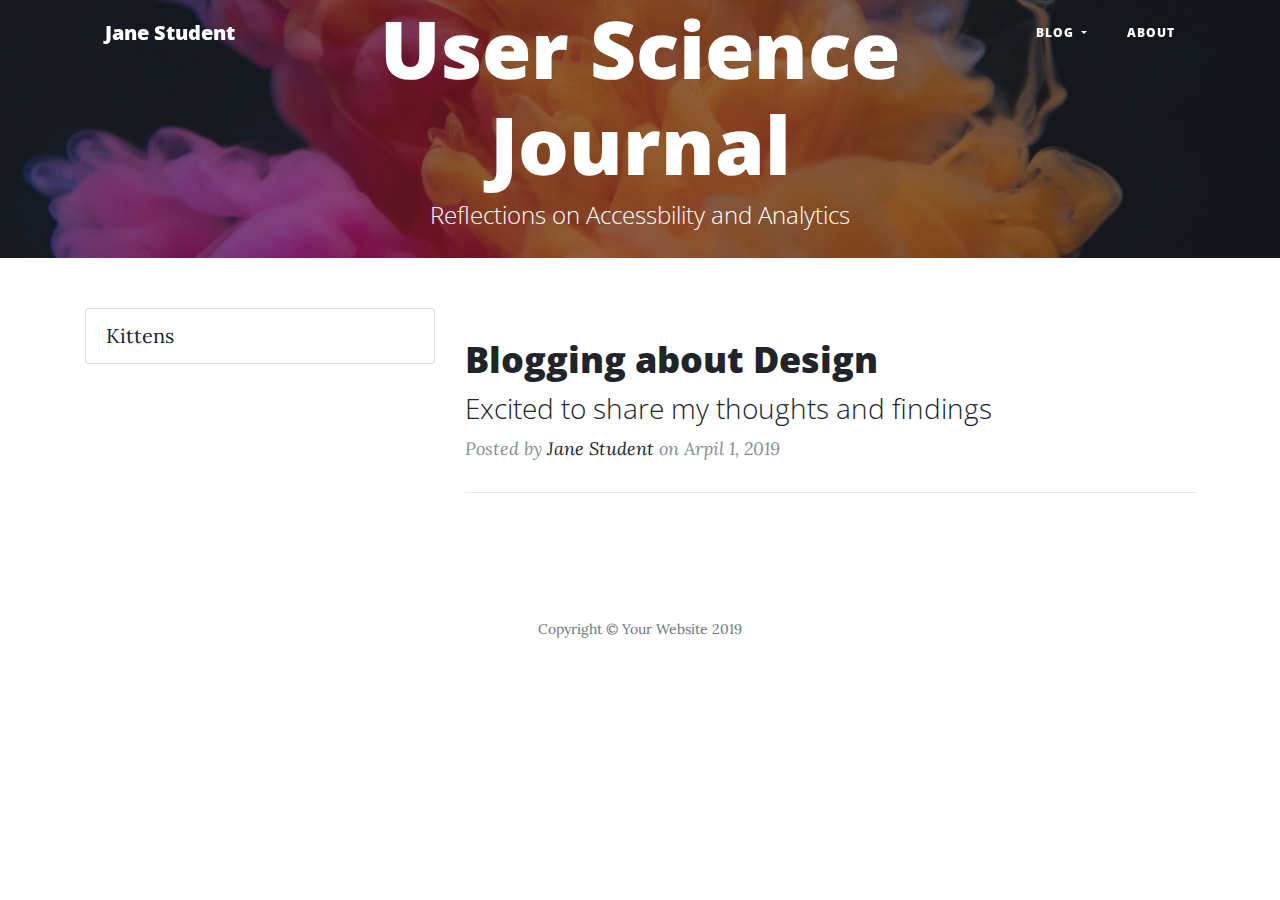
==== index.html @ 09809a97 "first commit" ====
<!DOCTYPE html>
<html lang="en">

<head>
  <meta charset="utf-8">
  <meta name="viewport" content="width=device-width, initial-scale=1, shrink-to-fit=no">
  <meta name="description" content="">
  <meta name="author" content="">

  <title>User Science Journal</title>

  <!-- Bootstrap core CSS -->
  <link href="https://stackpath.bootstrapcdn.com/bootstrap/4.3.1/css/bootstrap.min.css " rel="stylesheet">

  <!-- Custom fonts for this template -->
  <link rel="stylesheet" href="https://use.fontawesome.com/releases/v5.7.2/css/all.css" integrity="sha384-fnmOCqbTlWIlj8LyTjo7mOUStjsKC4pOpQbqyi7RrhN7udi9RwhKkMHpvLbHG9Sr"
    crossorigin="anonymous">
  <link href='https://fonts.googleapis.com/css?family=Lora:400,700,400italic,700italic' rel='stylesheet' type='text/css'>
  <link href='https://fonts.googleapis.com/css?family=Open+Sans:300italic,400italic,600italic,700italic,800italic,400,300,600,700,800'
    rel='stylesheet' type='text/css'>

  <!-- Custom styles for this template -->
  <link href="css/clean-blog.min.css" rel="stylesheet">
  <link href="css/style.css" rel="stylesheet">
  
  <link rel="apple-touch-icon" sizes="57x57" href="apple-icon-57x57.png">
  <link rel="apple-touch-icon" sizes="60x60" href="apple-icon-60x60.png">
  <link rel="apple-touch-icon" sizes="72x72" href="apple-icon-72x72.png">
  <link rel="apple-touch-icon" sizes="76x76" href="apple-icon-76x76.png">
  <link rel="apple-touch-icon" sizes="114x114" href="apple-icon-114x114.png">
  <link rel="apple-touch-icon" sizes="120x120" href="apple-icon-120x120.png">
  <link rel="apple-touch-icon" sizes="144x144" href="apple-icon-144x144.png">
  <link rel="apple-touch-icon" sizes="152x152" href="apple-icon-152x152.png">
  <link rel="apple-touch-icon" sizes="180x180" href="apple-icon-180x180.png">
  <link rel="icon" type="image/png" sizes="192x192" href="android-icon-192x192.png">
  <link rel="icon" type="image/png" sizes="32x32" href="favicon-32x32.png">
  <link rel="icon" type="image/png" sizes="96x96" href="favicon-96x96.png">
  <link rel="icon" type="image/png" sizes="16x16" href="favicon-16x16.png">
  <link rel="manifest" href="manifest.json">
  <meta name="msapplication-TileColor" content="#ffffff">
  <meta name="msapplication-TileImage" content="ms-icon-144x144.png">
  <meta name="theme-color" content="#ffffff">

</head>

<body>

  <!-- Navigation -->
  <nav class="navbar navbar-expand-lg navbar-light fixed-top" id="mainNav">
    <div class="container">
      <a class="navbar-brand" href="index.html">Jane Student</a>
      <button class="navbar-toggler navbar-toggler-right" type="button" data-toggle="collapse" data-target="#navbarResponsive"
        aria-controls="navbarResponsive" aria-expanded="false" aria-label="Toggle navigation">
        Menu
        <i class="fas fa-bars"></i>
      </button>
      <div class="collapse navbar-collapse" id="navbarResponsive">
        <ul class="navbar-nav ml-auto">
          <!-- <li class="nav-item">
            <a class="nav-link" href="index.html">Home</a>
          </li> -->


          <li class="nav-item dropdown">
            <a class="nav-link dropdown-toggle" href="#" id="navbarDropdownBlog" data-toggle="dropdown" aria-haspopup="true"
              aria-expanded="false">
              Blog
            </a>
            <div class="dropdown-menu dropdown-menu-right" aria-labelledby="navbarDropdownBlog">
              <a class="dropdown-item" href="post1.html">Post 1</a>
              <a class="dropdown-item" href="post1.html">Post 2</a>
              <a class="dropdown-item" href="post1.html">Post 3</a>
              <a class="dropdown-item" href="post1.html">Post 4</a>
              <a class="dropdown-item" href="post1.html">Post 5</a>
              <a class="dropdown-item" href="post1.html">Post 6</a>
              <a class="dropdown-item" href="post1.html">Post 7</a>
              <a class="dropdown-item" href="post1.html">Post 8</a>
              <a class="dropdown-item" href="post1.html">Post 9</a>
              <a class="dropdown-item" href="post1.html">Post 10</a>
              <a class="dropdown-item" href="post1.html">Post 11</a>
            </div>
          </li>
          <li class="nav-item">
            <a class="nav-link" href="about.html">About</a>
          </li>
        </ul>
      </div>
    </div>
  </nav>

  <!-- Page Header -->
  <header class="masthead" style="background-image: url('img/abstract-art.jpg')">
    <div class="overlay"></div>
    <div class="container">
      <div class="row">
        <div class="col-lg-8 col-md-10 mx-auto">
          <div class="site-heading">
            <h1>User Science Journal</h1>
            <span class="subheading">Reflections on Accessbility and Analytics</span>

          </div>

        </div>
      </div>
    </div>
  </header>

  <!-- Main Content -->
  <div class="container">
    <div class="row">
      <div class="col-lg-4 col-md-12">
        <div class="list-group">
          <a href="index.html" class="list-group-item">Kittens</a>

        </div>
      </div>

      <div class="col-lg-8 col-md-12 mx-auto">
        <div class="post-preview">
          <a href="post1.html">
            <h2 class="post-title">
              Blogging about Design
            </h2>
            <h3 class="post-subtitle">
              Excited to share my thoughts and findings
            </h3>
          </a>
          <p class="post-meta">Posted by
            <a href="#">Jane Student</a>
            on Arpil 1, 2019</p>
        </div>
        <hr>

      </div>
    </div>
  </div>


  <!-- Footer -->
  <footer>
    <div class="container">
      <div class="row">
        <div class="col-lg-8 col-md-10 mx-auto">
          <ul class="list-inline text-center">
            <li class="list-inline-item">
              <a href="#">
                <span class="fa-stack fa-lg">
                  <i class="fas fa-circle fa-stack-2x"></i>
                  <i class="fab fa-twitter fa-stack-1x fa-inverse"></i>
                </span>
              </a>
            </li>
            <li class="list-inline-item">
              <a href="#">
                <span class="fa-stack fa-lg">
                  <i class="fas fa-circle fa-stack-2x"></i>
                  <i class="fab fa-facebook-f fa-stack-1x fa-inverse"></i>
                </span>
              </a>
            </li>
            <li class="list-inline-item">
              <a href="#">
                <span class="fa-stack fa-lg">
                  <i class="fas fa-circle fa-stack-2x"></i>
                  <i class="fab fa-github fa-stack-1x fa-inverse"></i>
                </span>
              </a>
            </li>
          </ul>
          <p class="copyright text-muted">Copyright &copy; Your Website 2019</p>
        </div>
      </div>
    </div>
  </footer>

  <!-- Bootstrap core JavaScript -->
  <script src="https://code.jquery.com/jquery-3.3.1.slim.min.js" integrity="sha384-q8i/X+965DzO0rT7abK41JStQIAqVgRVzpbzo5smXKp4YfRvH+8abtTE1Pi6jizo"
    crossorigin="anonymous"></script>
  <script src="https://cdnjs.cloudflare.com/ajax/libs/popper.js/1.14.7/umd/popper.min.js" integrity="sha384-UO2eT0CpHqdSJQ6hJty5KVphtPhzWj9WO1clHTMGa3JDZwrnQq4sF86dIHNDz0W1"
    crossorigin="anonymous"></script>
  <script src="https://stackpath.bootstrapcdn.com/bootstrap/4.3.1/js/bootstrap.min.js" integrity="sha384-JjSmVgyd0p3pXB1rRibZUAYoIIy6OrQ6VrjIEaFf/nJGzIxFDsf4x0xIM+B07jRM"
    crossorigin="anonymous"></script>


  <!-- Custom scripts for this template -->
  <script src="js/clean-blog.min.js"></script>
</body>

</html>
---- css/clean-blog.min.css ----
/*!
 * Start Bootstrap - Clean Blog v5.0.2 (https://startbootstrap.com/template-overviews/clean-blog)
 * Copyright 2013-2019 Start Bootstrap
 * Licensed under MIT (https://github.com/BlackrockDigital/startbootstrap-clean-blog/blob/master/LICENSE)
 */body{font-size:20px;color:#212529;font-family:Lora,'Times New Roman',serif}p{line-height:1.5;margin:30px 0}p a{text-decoration:underline}h1,h2,h3,h4,h5,h6{font-weight:800;font-family:'Open Sans','Helvetica Neue',Helvetica,Arial,sans-serif}a{color:#212529;-webkit-transition:all .2s;transition:all .2s}a:focus,a:hover{color:#0085a1}blockquote{font-style:italic;color:#868e96}.section-heading{font-size:36px;font-weight:700;margin-top:60px}.caption{font-size:14px;font-style:italic;display:block;margin:0;padding:10px;text-align:center;border-bottom-right-radius:5px;border-bottom-left-radius:5px}::-moz-selection{color:#fff;background:#0085a1;text-shadow:none}::selection{color:#fff;background:#0085a1;text-shadow:none}img::-moz-selection{color:#fff;background:0 0}img::selection{color:#fff;background:0 0}img::-moz-selection{color:#fff;background:0 0}#mainNav{position:absolute;border-bottom:1px solid #e9ecef;background-color:#fff;font-family:'Open Sans','Helvetica Neue',Helvetica,Arial,sans-serif}#mainNav .navbar-brand{font-weight:800;color:#343a40}#mainNav .navbar-toggler{font-size:12px;font-weight:800;padding:13px;text-transform:uppercase;color:#343a40}#mainNav .navbar-nav>li.nav-item>a{font-size:12px;font-weight:800;letter-spacing:1px;text-transform:uppercase}@media only screen and (min-width:992px){#mainNav{border-bottom:1px solid transparent;background:0 0}#mainNav .navbar-brand{padding:10px 20px;color:#fff}#mainNav .navbar-brand:focus,#mainNav .navbar-brand:hover{color:rgba(255,255,255,.8)}#mainNav .navbar-nav>li.nav-item>a{padding:10px 20px;color:#fff}#mainNav .navbar-nav>li.nav-item>a:focus,#mainNav .navbar-nav>li.nav-item>a:hover{color:rgba(255,255,255,.8)}}@media only screen and (min-width:992px){#mainNav{-webkit-transition:background-color .2s;transition:background-color .2s;-webkit-transform:translate3d(0,0,0);transform:translate3d(0,0,0);-webkit-backface-visibility:hidden}#mainNav.is-fixed{position:fixed;top:-67px;-webkit-transition:-webkit-transform .2s;transition:-webkit-transform .2s;transition:transform .2s;transition:transform .2s,-webkit-transform .2s;border-bottom:1px solid #fff;background-color:rgba(255,255,255,.9)}#mainNav.is-fixed .navbar-brand{color:#212529}#mainNav.is-fixed .navbar-brand:focus,#mainNav.is-fixed .navbar-brand:hover{color:#0085a1}#mainNav.is-fixed .navbar-nav>li.nav-item>a{color:#212529}#mainNav.is-fixed .navbar-nav>li.nav-item>a:focus,#mainNav.is-fixed .navbar-nav>li.nav-item>a:hover{color:#0085a1}#mainNav.is-visible{-webkit-transform:translate3d(0,100%,0);transform:translate3d(0,100%,0)}}header.masthead{margin-bottom:50px;background:no-repeat center center;background-color:#868e96;background-attachment:scroll;position:relative;background-size:cover}header.masthead .overlay{position:absolute;top:0;left:0;height:100%;width:100%;background-color:#212529;opacity:.5}header.masthead .page-heading,header.masthead .post-heading,header.masthead .site-heading{padding:0 0 30px;color:#fff}header.masthead .page-heading,header.masthead .site-heading{text-align:center}header.masthead .page-heading h1,header.masthead .site-heading h1{font-size:50px;margin-top:0}header.masthead .page-heading .subheading,header.masthead .site-heading .subheading{font-size:24px;font-weight:300;line-height:1.1;display:block;margin:10px 0 0;font-family:'Open Sans','Helvetica Neue',Helvetica,Arial,sans-serif}@media only screen and (min-width:768px){header.masthead .page-heading h1,header.masthead .site-heading h1{font-size:80px}}header.masthead .post-heading h1{font-size:35px}header.masthead .post-heading .meta,header.masthead .post-heading .subheading{line-height:1.1;display:block}header.masthead .post-heading .subheading{font-size:24px;font-weight:600;margin:10px 0 30px;font-family:'Open Sans','Helvetica Neue',Helvetica,Arial,sans-serif}header.masthead .post-heading .meta{font-size:20px;font-weight:300;font-style:italic;font-family:Lora,'Times New Roman',serif}header.masthead .post-heading .meta a{color:#fff}@media only screen and (min-width:768px){header.masthead .post-heading h1{font-size:55px}header.masthead .post-heading .subheading{font-size:30px}}.post-preview>a{color:#212529}.post-preview>a:focus,.post-preview>a:hover{text-decoration:none;color:#0085a1}.post-preview>a>.post-title{font-size:30px;margin-top:30px;margin-bottom:10px}.post-preview>a>.post-subtitle{font-weight:300;margin:0 0 10px}.post-preview>.post-meta{font-size:18px;font-style:italic;margin-top:0;color:#868e96}.post-preview>.post-meta>a{text-decoration:none;color:#212529}.post-preview>.post-meta>a:focus,.post-preview>.post-meta>a:hover{text-decoration:underline;color:#0085a1}@media only screen and (min-width:768px){.post-preview>a>.post-title{font-size:36px}}.floating-label-form-group{font-size:14px;position:relative;margin-bottom:0;padding-bottom:.5em;border-bottom:1px solid #dee2e6}.floating-label-form-group input,.floating-label-form-group textarea{font-size:1.5em;position:relative;z-index:1;padding:0;resize:none;border:none;border-radius:0;background:0 0;-webkit-box-shadow:none!important;box-shadow:none!important;font-family:Lora,'Times New Roman',serif}.floating-label-form-group input::-webkit-input-placeholder,.floating-label-form-group textarea::-webkit-input-placeholder{color:#868e96;font-family:Lora,'Times New Roman',serif}.floating-label-form-group label{font-size:.85em;line-height:1.764705882em;position:relative;z-index:0;top:2em;display:block;margin:0;-webkit-transition:top .3s ease,opacity .3s ease;transition:top .3s ease,opacity .3s ease;vertical-align:middle;vertical-align:baseline;opacity:0}.floating-label-form-group .help-block{margin:15px 0}.floating-label-form-group-with-value label{top:0;opacity:1}.floating-label-form-group-with-focus label{color:#0085a1}form .form-group:first-child .floating-label-form-group{border-top:1px solid #dee2e6}footer{padding:50px 0 65px}footer .list-inline{margin:0;padding:0}footer .copyright{font-size:14px;margin-bottom:0;text-align:center}.btn{font-size:14px;font-weight:800;padding:15px 25px;letter-spacing:1px;text-transform:uppercase;border-radius:0;font-family:'Open Sans','Helvetica Neue',Helvetica,Arial,sans-serif}.btn-primary{background-color:#0085a1;border-color:#0085a1}.btn-primary:active,.btn-primary:focus,.btn-primary:hover{color:#fff;background-color:#00657b!important;border-color:#00657b!important}.btn-lg{font-size:16px;padding:25px 35px}
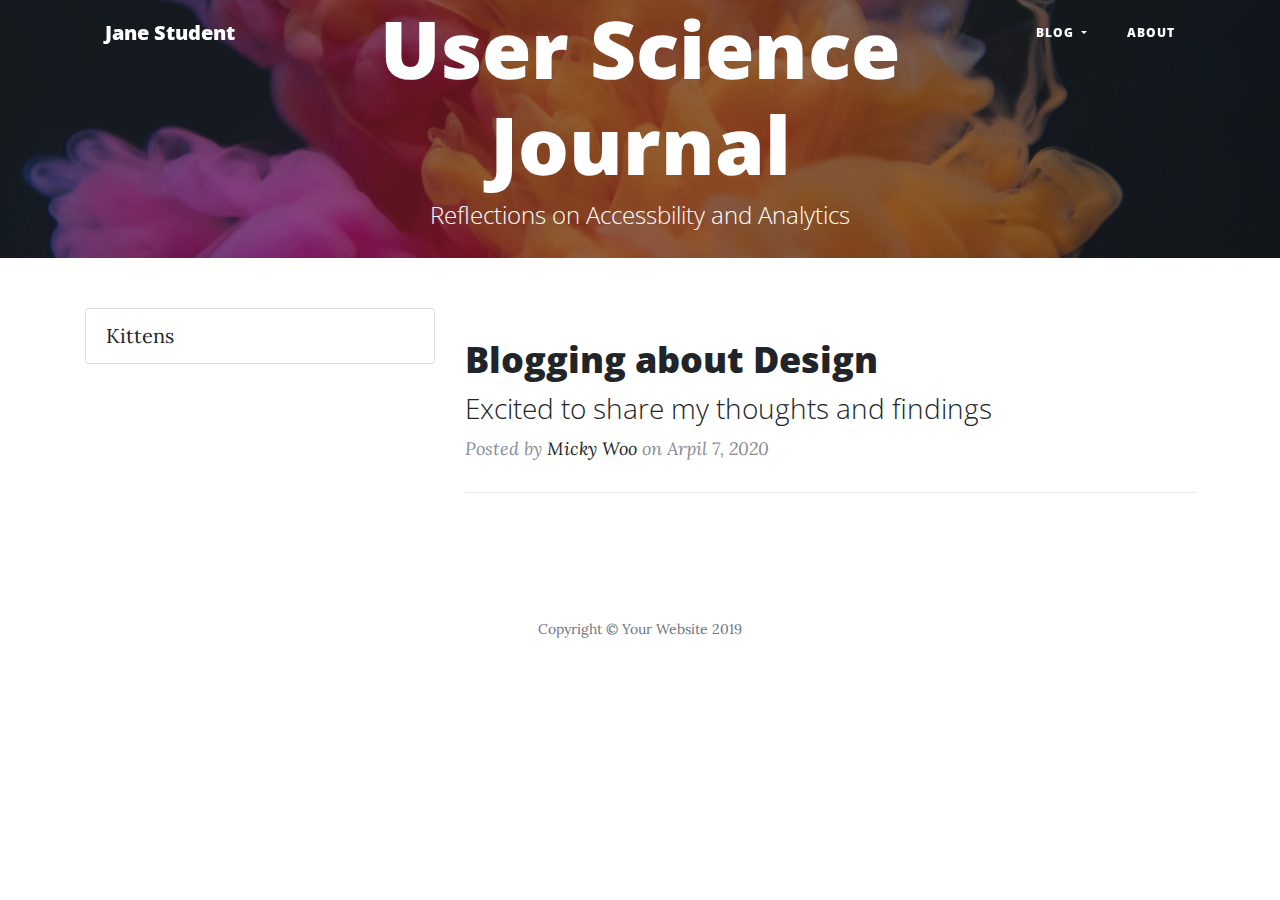
==== commit 42e27aab: "post1" ====
--- a/index.html
+++ b/index.html
@@ -22,7 +22,7 @@
   <!-- Custom styles for this template -->
   <link href="css/clean-blog.min.css" rel="stylesheet">
   <link href="css/style.css" rel="stylesheet">
-  
+
   <link rel="apple-touch-icon" sizes="57x57" href="apple-icon-57x57.png">
   <link rel="apple-touch-icon" sizes="60x60" href="apple-icon-60x60.png">
   <link rel="apple-touch-icon" sizes="72x72" href="apple-icon-72x72.png">
@@ -68,16 +68,16 @@
             </a>
             <div class="dropdown-menu dropdown-menu-right" aria-labelledby="navbarDropdownBlog">
               <a class="dropdown-item" href="post1.html">Post 1</a>
-              <a class="dropdown-item" href="post1.html">Post 2</a>
-              <a class="dropdown-item" href="post1.html">Post 3</a>
-              <a class="dropdown-item" href="post1.html">Post 4</a>
-              <a class="dropdown-item" href="post1.html">Post 5</a>
-              <a class="dropdown-item" href="post1.html">Post 6</a>
-              <a class="dropdown-item" href="post1.html">Post 7</a>
-              <a class="dropdown-item" href="post1.html">Post 8</a>
-              <a class="dropdown-item" href="post1.html">Post 9</a>
-              <a class="dropdown-item" href="post1.html">Post 10</a>
-              <a class="dropdown-item" href="post1.html">Post 11</a>
+              <a class="dropdown-item" href="post2.html">Post 2</a>
+              <a class="dropdown-item" href="post3.html">Post 3</a>
+              <a class="dropdown-item" href="post4.html">Post 4</a>
+              <a class="dropdown-item" href="post5.html">Post 5</a>
+              <a class="dropdown-item" href="post6.html">Post 6</a>
+              <a class="dropdown-item" href="post7.html">Post 7</a>
+              <a class="dropdown-item" href="post8.html">Post 8</a>
+              <a class="dropdown-item" href="post9.html">Post 9</a>
+              <a class="dropdown-item" href="post10.html">Post 10</a>
+              <a class="dropdown-item" href="post11.html">Post 11</a>
             </div>
           </li>
           <li class="nav-item">
@@ -126,8 +126,8 @@
             </h3>
           </a>
           <p class="post-meta">Posted by
-            <a href="#">Jane Student</a>
-            on Arpil 1, 2019</p>
+            <a href="#">Micky Woo</a>
+            on Arpil 7, 2020</p>
         </div>
         <hr>
 
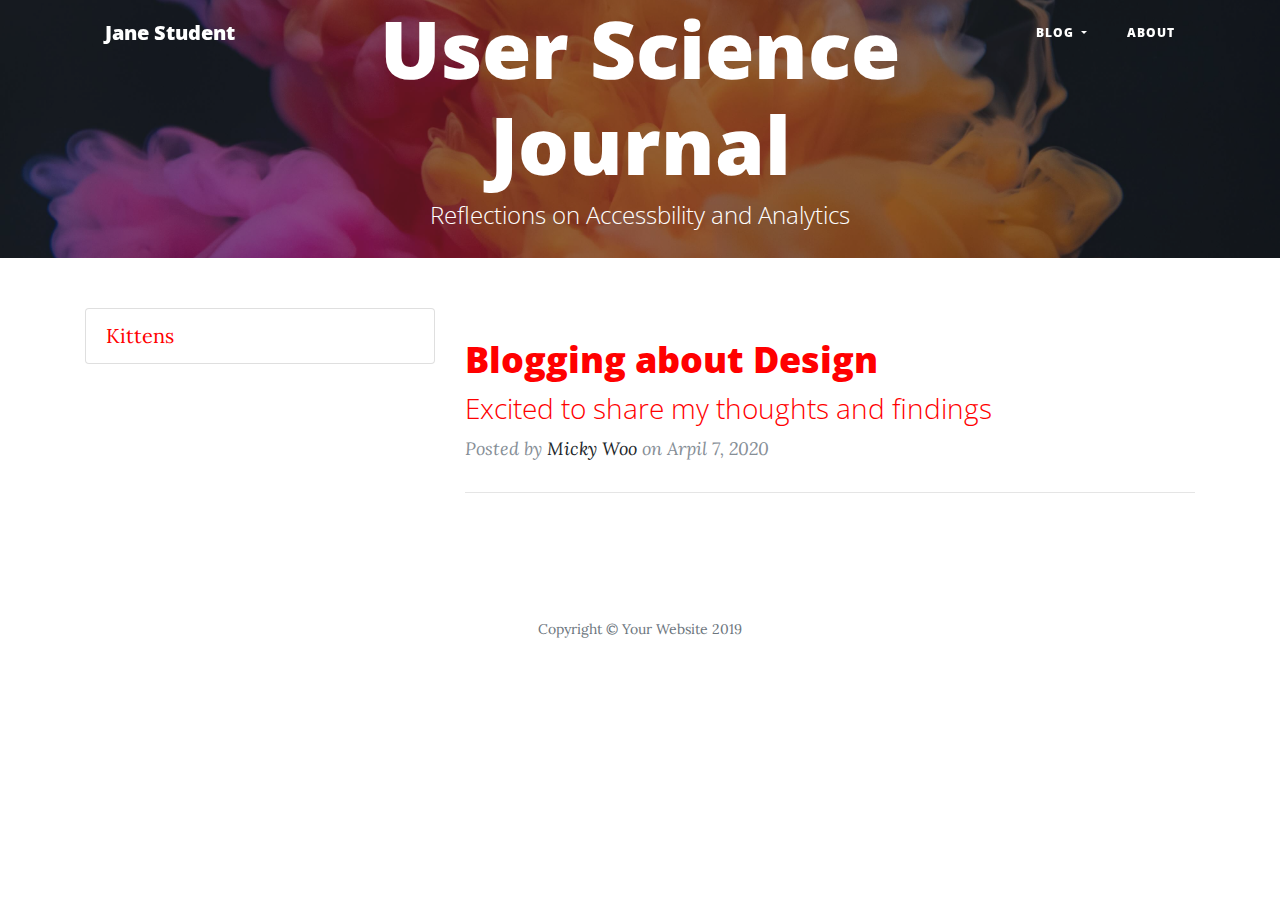
==== commit d71ec192: "color fix" ====
--- a/index.html
+++ b/index.html
@@ -21,7 +21,7 @@
 
   <!-- Custom styles for this template -->
   <link href="css/clean-blog.min.css" rel="stylesheet">
-  <link href="css/style.css" rel="stylesheet">
+
 
   <link rel="apple-touch-icon" sizes="57x57" href="apple-icon-57x57.png">
   <link rel="apple-touch-icon" sizes="60x60" href="apple-icon-60x60.png">
@@ -41,6 +41,8 @@
   <meta name="msapplication-TileImage" content="ms-icon-144x144.png">
   <meta name="theme-color" content="#ffffff">
 
+
+  <link href="css/style.css" rel="stylesheet">
 </head>
 
 <body>
--- a/css/style.css
+++ b/css/style.css
@@ -0,0 +1,14 @@
+.flex {
+    margin: 155px 0;
+    justify-content: center;
+    display: flex;
+    padding: 5px;
+  }
+
+  .bold{
+      font-weight: 200;
+  }
+
+  a:link {
+    color: red;
+  }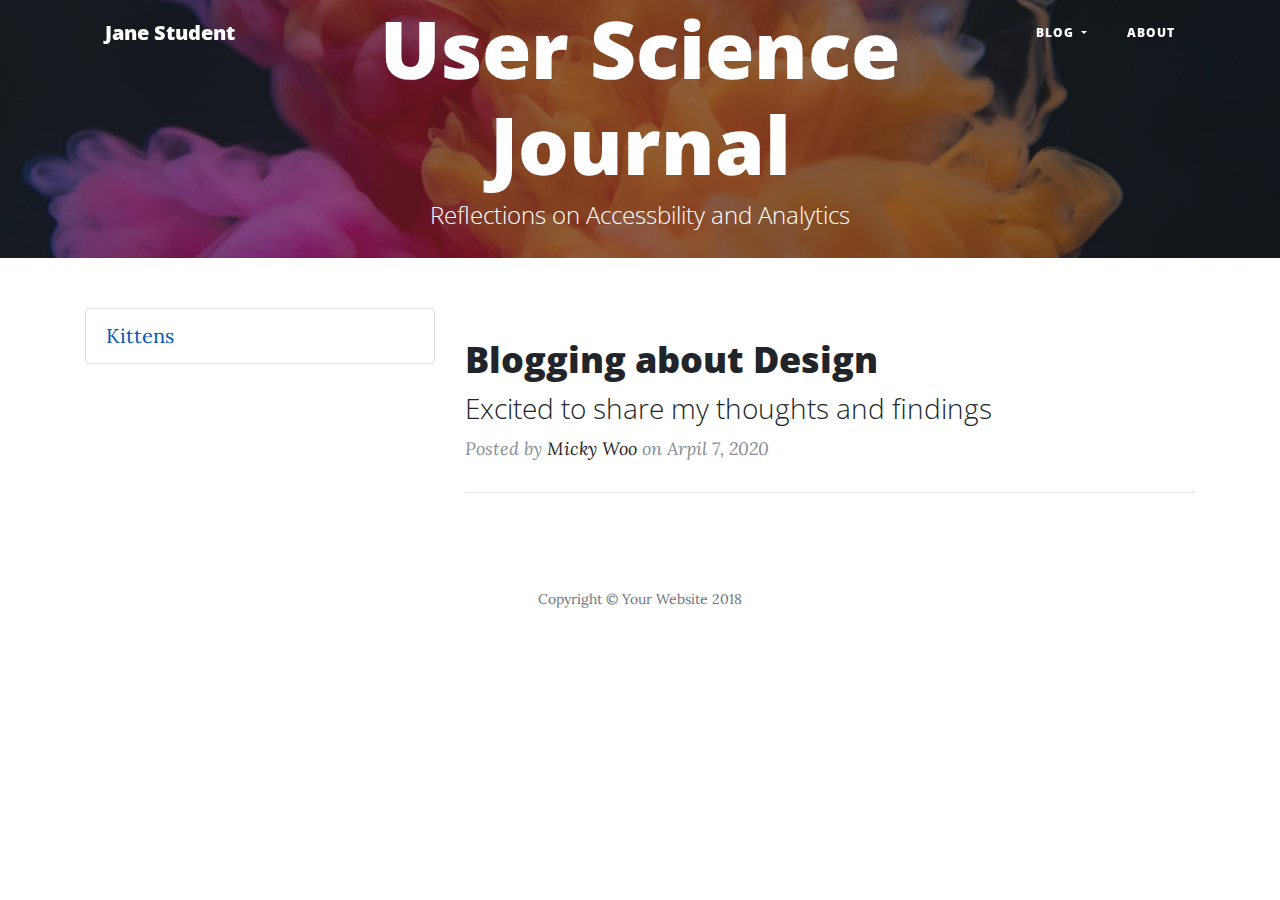
==== commit 606718e1: "accessibility" ====
--- a/index.html
+++ b/index.html
@@ -143,33 +143,8 @@
     <div class="container">
       <div class="row">
         <div class="col-lg-8 col-md-10 mx-auto">
-          <ul class="list-inline text-center">
-            <li class="list-inline-item">
-              <a href="#">
-                <span class="fa-stack fa-lg">
-                  <i class="fas fa-circle fa-stack-2x"></i>
-                  <i class="fab fa-twitter fa-stack-1x fa-inverse"></i>
-                </span>
-              </a>
-            </li>
-            <li class="list-inline-item">
-              <a href="#">
-                <span class="fa-stack fa-lg">
-                  <i class="fas fa-circle fa-stack-2x"></i>
-                  <i class="fab fa-facebook-f fa-stack-1x fa-inverse"></i>
-                </span>
-              </a>
-            </li>
-            <li class="list-inline-item">
-              <a href="#">
-                <span class="fa-stack fa-lg">
-                  <i class="fas fa-circle fa-stack-2x"></i>
-                  <i class="fab fa-github fa-stack-1x fa-inverse"></i>
-                </span>
-              </a>
-            </li>
-          </ul>
-          <p class="copyright text-muted">Copyright &copy; Your Website 2019</p>
+       
+          <p class="copyright text-muted">Copyright &copy; Your Website 2018</p>
         </div>
       </div>
     </div>
--- a/css/clean-blog.min.css
+++ b/css/clean-blog.min.css
@@ -2,4 +2,4 @@
  * Start Bootstrap - Clean Blog v5.0.2 (https://startbootstrap.com/template-overviews/clean-blog)
  * Copyright 2013-2019 Start Bootstrap
  * Licensed under MIT (https://github.com/BlackrockDigital/startbootstrap-clean-blog/blob/master/LICENSE)
- */body{font-size:20px;color:#212529;font-family:Lora,'Times New Roman',serif}p{line-height:1.5;margin:30px 0}p a{text-decoration:underline}h1,h2,h3,h4,h5,h6{font-weight:800;font-family:'Open Sans','Helvetica Neue',Helvetica,Arial,sans-serif}a{color:#212529;-webkit-transition:all .2s;transition:all .2s}a:focus,a:hover{color:#0085a1}blockquote{font-style:italic;color:#868e96}.section-heading{font-size:36px;font-weight:700;margin-top:60px}.caption{font-size:14px;font-style:italic;display:block;margin:0;padding:10px;text-align:center;border-bottom-right-radius:5px;border-bottom-left-radius:5px}::-moz-selection{color:#fff;background:#0085a1;text-shadow:none}::selection{color:#fff;background:#0085a1;text-shadow:none}img::-moz-selection{color:#fff;background:0 0}img::selection{color:#fff;background:0 0}img::-moz-selection{color:#fff;background:0 0}#mainNav{position:absolute;border-bottom:1px solid #e9ecef;background-color:#fff;font-family:'Open Sans','Helvetica Neue',Helvetica,Arial,sans-serif}#mainNav .navbar-brand{font-weight:800;color:#343a40}#mainNav .navbar-toggler{font-size:12px;font-weight:800;padding:13px;text-transform:uppercase;color:#343a40}#mainNav .navbar-nav>li.nav-item>a{font-size:12px;font-weight:800;letter-spacing:1px;text-transform:uppercase}@media only screen and (min-width:992px){#mainNav{border-bottom:1px solid transparent;background:0 0}#mainNav .navbar-brand{padding:10px 20px;color:#fff}#mainNav .navbar-brand:focus,#mainNav .navbar-brand:hover{color:rgba(255,255,255,.8)}#mainNav .navbar-nav>li.nav-item>a{padding:10px 20px;color:#fff}#mainNav .navbar-nav>li.nav-item>a:focus,#mainNav .navbar-nav>li.nav-item>a:hover{color:rgba(255,255,255,.8)}}@media only screen and (min-width:992px){#mainNav{-webkit-transition:background-color .2s;transition:background-color .2s;-webkit-transform:translate3d(0,0,0);transform:translate3d(0,0,0);-webkit-backface-visibility:hidden}#mainNav.is-fixed{position:fixed;top:-67px;-webkit-transition:-webkit-transform .2s;transition:-webkit-transform .2s;transition:transform .2s;transition:transform .2s,-webkit-transform .2s;border-bottom:1px solid #fff;background-color:rgba(255,255,255,.9)}#mainNav.is-fixed .navbar-brand{color:#212529}#mainNav.is-fixed .navbar-brand:focus,#mainNav.is-fixed .navbar-brand:hover{color:#0085a1}#mainNav.is-fixed .navbar-nav>li.nav-item>a{color:#212529}#mainNav.is-fixed .navbar-nav>li.nav-item>a:focus,#mainNav.is-fixed .navbar-nav>li.nav-item>a:hover{color:#0085a1}#mainNav.is-visible{-webkit-transform:translate3d(0,100%,0);transform:translate3d(0,100%,0)}}header.masthead{margin-bottom:50px;background:no-repeat center center;background-color:#868e96;background-attachment:scroll;position:relative;background-size:cover}header.masthead .overlay{position:absolute;top:0;left:0;height:100%;width:100%;background-color:#212529;opacity:.5}header.masthead .page-heading,header.masthead .post-heading,header.masthead .site-heading{padding:0 0 30px;color:#fff}header.masthead .page-heading,header.masthead .site-heading{text-align:center}header.masthead .page-heading h1,header.masthead .site-heading h1{font-size:50px;margin-top:0}header.masthead .page-heading .subheading,header.masthead .site-heading .subheading{font-size:24px;font-weight:300;line-height:1.1;display:block;margin:10px 0 0;font-family:'Open Sans','Helvetica Neue',Helvetica,Arial,sans-serif}@media only screen and (min-width:768px){header.masthead .page-heading h1,header.masthead .site-heading h1{font-size:80px}}header.masthead .post-heading h1{font-size:35px}header.masthead .post-heading .meta,header.masthead .post-heading .subheading{line-height:1.1;display:block}header.masthead .post-heading .subheading{font-size:24px;font-weight:600;margin:10px 0 30px;font-family:'Open Sans','Helvetica Neue',Helvetica,Arial,sans-serif}header.masthead .post-heading .meta{font-size:20px;font-weight:300;font-style:italic;font-family:Lora,'Times New Roman',serif}header.masthead .post-heading .meta a{color:#fff}@media only screen and (min-width:768px){header.masthead .post-heading h1{font-size:55px}header.masthead .post-heading .subheading{font-size:30px}}.post-preview>a{color:#212529}.post-preview>a:focus,.post-preview>a:hover{text-decoration:none;color:#0085a1}.post-preview>a>.post-title{font-size:30px;margin-top:30px;margin-bottom:10px}.post-preview>a>.post-subtitle{font-weight:300;margin:0 0 10px}.post-preview>.post-meta{font-size:18px;font-style:italic;margin-top:0;color:#868e96}.post-preview>.post-meta>a{text-decoration:none;color:#212529}.post-preview>.post-meta>a:focus,.post-preview>.post-meta>a:hover{text-decoration:underline;color:#0085a1}@media only screen and (min-width:768px){.post-preview>a>.post-title{font-size:36px}}.floating-label-form-group{font-size:14px;position:relative;margin-bottom:0;padding-bottom:.5em;border-bottom:1px solid #dee2e6}.floating-label-form-group input,.floating-label-form-group textarea{font-size:1.5em;position:relative;z-index:1;padding:0;resize:none;border:none;border-radius:0;background:0 0;-webkit-box-shadow:none!important;box-shadow:none!important;font-family:Lora,'Times New Roman',serif}.floating-label-form-group input::-webkit-input-placeholder,.floating-label-form-group textarea::-webkit-input-placeholder{color:#868e96;font-family:Lora,'Times New Roman',serif}.floating-label-form-group label{font-size:.85em;line-height:1.764705882em;position:relative;z-index:0;top:2em;display:block;margin:0;-webkit-transition:top .3s ease,opacity .3s ease;transition:top .3s ease,opacity .3s ease;vertical-align:middle;vertical-align:baseline;opacity:0}.floating-label-form-group .help-block{margin:15px 0}.floating-label-form-group-with-value label{top:0;opacity:1}.floating-label-form-group-with-focus label{color:#0085a1}form .form-group:first-child .floating-label-form-group{border-top:1px solid #dee2e6}footer{padding:50px 0 65px}footer .list-inline{margin:0;padding:0}footer .copyright{font-size:14px;margin-bottom:0;text-align:center}.btn{font-size:14px;font-weight:800;padding:15px 25px;letter-spacing:1px;text-transform:uppercase;border-radius:0;font-family:'Open Sans','Helvetica Neue',Helvetica,Arial,sans-serif}.btn-primary{background-color:#0085a1;border-color:#0085a1}.btn-primary:active,.btn-primary:focus,.btn-primary:hover{color:#fff;background-color:#00657b!important;border-color:#00657b!important}.btn-lg{font-size:16px;padding:25px 35px}+ */body{font-size:20px;color:#212529;font-family:Lora,'Times New Roman',serif}p{line-height:1.5;margin:30px 0}p a{text-decoration:underline}h1,h2,h3,h4,h5,h6{font-weight:800;font-family:'Open Sans','Helvetica Neue',Helvetica,Arial,sans-serif}a{color:#212529;-webkit-transition:all .2s;transition:all .2s}a:focus,a:hover{color:#0054AD}blockquote{font-style:italic;color:#868e96}.section-heading{font-size:36px;font-weight:700;margin-top:60px}.caption{font-size:14px;font-style:italic;display:block;margin:0;padding:10px;text-align:center;border-bottom-right-radius:5px;border-bottom-left-radius:5px}::-moz-selection{color:#fff;background:#0085a1;text-shadow:none}::selection{color:#fff;background:#0054AD;text-shadow:none}img::-moz-selection{color:#fff;background:0 0}img::selection{color:#fff;background:0 0}img::-moz-selection{color:#fff;background:0 0}#mainNav{position:absolute;border-bottom:1px solid #e9ecef;background-color:#fff;font-family:'Open Sans','Helvetica Neue',Helvetica,Arial,sans-serif}#mainNav .navbar-brand{font-weight:800;color:#343a40}#mainNav .navbar-toggler{font-size:12px;font-weight:800;padding:13px;text-transform:uppercase;color:#343a40}#mainNav .navbar-nav>li.nav-item>a{font-size:12px;font-weight:800;letter-spacing:1px;text-transform:uppercase}@media only screen and (min-width:992px){#mainNav{border-bottom:1px solid transparent;background:0 0}#mainNav .navbar-brand{padding:10px 20px;color:#fff}#mainNav .navbar-brand:focus,#mainNav .navbar-brand:hover{color:rgba(255,255,255,.8)}#mainNav .navbar-nav>li.nav-item>a{padding:10px 20px;color:#fff}#mainNav .navbar-nav>li.nav-item>a:focus,#mainNav .navbar-nav>li.nav-item>a:hover{color:rgba(255,255,255,.8)}}@media only screen and (min-width:992px){#mainNav{-webkit-transition:background-color .2s;transition:background-color .2s;-webkit-transform:translate3d(0,0,0);transform:translate3d(0,0,0);-webkit-backface-visibility:hidden}#mainNav.is-fixed{position:fixed;top:-67px;-webkit-transition:-webkit-transform .2s;transition:-webkit-transform .2s;transition:transform .2s;transition:transform .2s,-webkit-transform .2s;border-bottom:1px solid #fff;background-color:rgba(255,255,255,.9)}#mainNav.is-fixed .navbar-brand{color:#212529}#mainNav.is-fixed .navbar-brand:focus,#mainNav.is-fixed .navbar-brand:hover{color:#0085a1}#mainNav.is-fixed .navbar-nav>li.nav-item>a{color:#212529}#mainNav.is-fixed .navbar-nav>li.nav-item>a:focus,#mainNav.is-fixed .navbar-nav>li.nav-item>a:hover{color:#0085a1}#mainNav.is-visible{-webkit-transform:translate3d(0,100%,0);transform:translate3d(0,100%,0)}}header.masthead{margin-bottom:50px;background:no-repeat center center;background-color:#868e96;background-attachment:scroll;position:relative;background-size:cover}header.masthead .overlay{position:absolute;top:0;left:0;height:100%;width:100%;background-color:#212529;opacity:.5}header.masthead .page-heading,header.masthead .post-heading,header.masthead .site-heading{padding:0 0 30px;color:#fff}header.masthead .page-heading,header.masthead .site-heading{text-align:center}header.masthead .page-heading h1,header.masthead .site-heading h1{font-size:50px;margin-top:0}header.masthead .page-heading .subheading,header.masthead .site-heading .subheading{font-size:24px;font-weight:300;line-height:1.1;display:block;margin:10px 0 0;font-family:'Open Sans','Helvetica Neue',Helvetica,Arial,sans-serif}@media only screen and (min-width:768px){header.masthead .page-heading h1,header.masthead .site-heading h1{font-size:80px}}header.masthead .post-heading h1{font-size:35px}header.masthead .post-heading .meta,header.masthead .post-heading .subheading{line-height:1.1;display:block}header.masthead .post-heading .subheading{font-size:24px;font-weight:600;margin:10px 0 30px;font-family:'Open Sans','Helvetica Neue',Helvetica,Arial,sans-serif}header.masthead .post-heading .meta{font-size:20px;font-weight:300;font-style:italic;font-family:Lora,'Times New Roman',serif}header.masthead .post-heading .meta a{color:#fff}@media only screen and (min-width:768px){header.masthead .post-heading h1{font-size:55px}header.masthead .post-heading .subheading{font-size:30px}}.post-preview>a{color:#212529}.post-preview>a:focus,.post-preview>a:hover{text-decoration:none;color:#0085a1}.post-preview>a>.post-title{font-size:30px;margin-top:30px;margin-bottom:10px}.post-preview>a>.post-subtitle{font-weight:300;margin:0 0 10px}.post-preview>.post-meta{font-size:18px;font-style:italic;margin-top:0;color:#868e96}.post-preview>.post-meta>a{text-decoration:none;color:#212529}.post-preview>.post-meta>a:focus,.post-preview>.post-meta>a:hover{text-decoration:underline;color:#0085a1}@media only screen and (min-width:768px){.post-preview>a>.post-title{font-size:36px}}.floating-label-form-group{font-size:14px;position:relative;margin-bottom:0;padding-bottom:.5em;border-bottom:1px solid #dee2e6}.floating-label-form-group input,.floating-label-form-group textarea{font-size:1.5em;position:relative;z-index:1;padding:0;resize:none;border:none;border-radius:0;background:0 0;-webkit-box-shadow:none!important;box-shadow:none!important;font-family:Lora,'Times New Roman',serif}.floating-label-form-group input::-webkit-input-placeholder,.floating-label-form-group textarea::-webkit-input-placeholder{color:#868e96;font-family:Lora,'Times New Roman',serif}.floating-label-form-group label{font-size:.85em;line-height:1.764705882em;position:relative;z-index:0;top:2em;display:block;margin:0;-webkit-transition:top .3s ease,opacity .3s ease;transition:top .3s ease,opacity .3s ease;vertical-align:middle;vertical-align:baseline;opacity:0}.floating-label-form-group .help-block{margin:15px 0}.floating-label-form-group-with-value label{top:0;opacity:1}.floating-label-form-group-with-focus label{color:#0085a1}form .form-group:first-child .floating-label-form-group{border-top:1px solid #dee2e6}footer{padding:50px 0 65px}footer .list-inline{margin:0;padding:0}footer .copyright{font-size:14px;margin-bottom:0;text-align:center}.btn{font-size:14px;font-weight:800;padding:15px 25px;letter-spacing:1px;text-transform:uppercase;border-radius:0;font-family:'Open Sans','Helvetica Neue',Helvetica,Arial,sans-serif}.btn-primary{background-color:#0085a1;border-color:#0054AD}.btn-primary:active,.btn-primary:focus,.btn-primary:hover{color:#fff;background-color:#0054AD!important;border-color:#0054AD!important}.btn-lg{font-size:16px;padding:25px 35px}--- a/css/style.css
+++ b/css/style.css
@@ -9,6 +9,6 @@
       font-weight: 200;
   }
 
-  a:link {
-    color: red;
+  a {
+    color: #0056B3;
   }